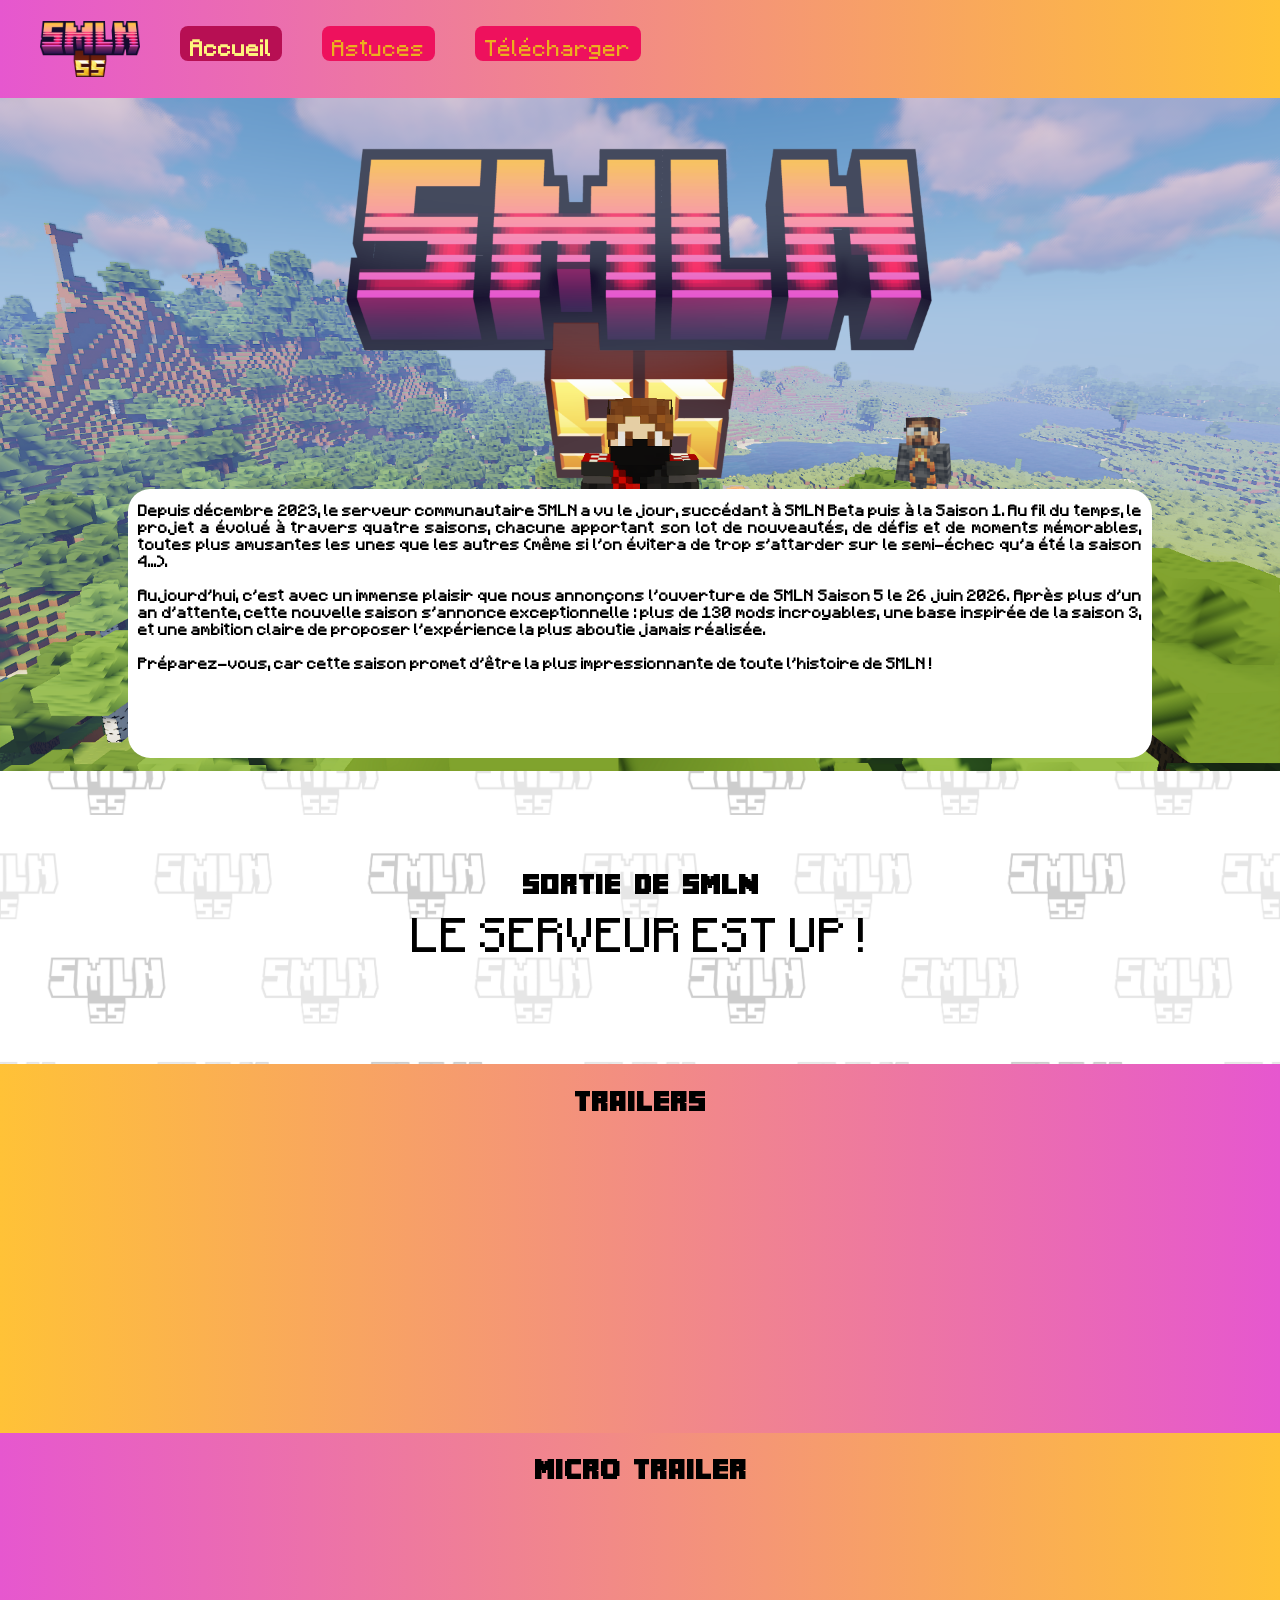
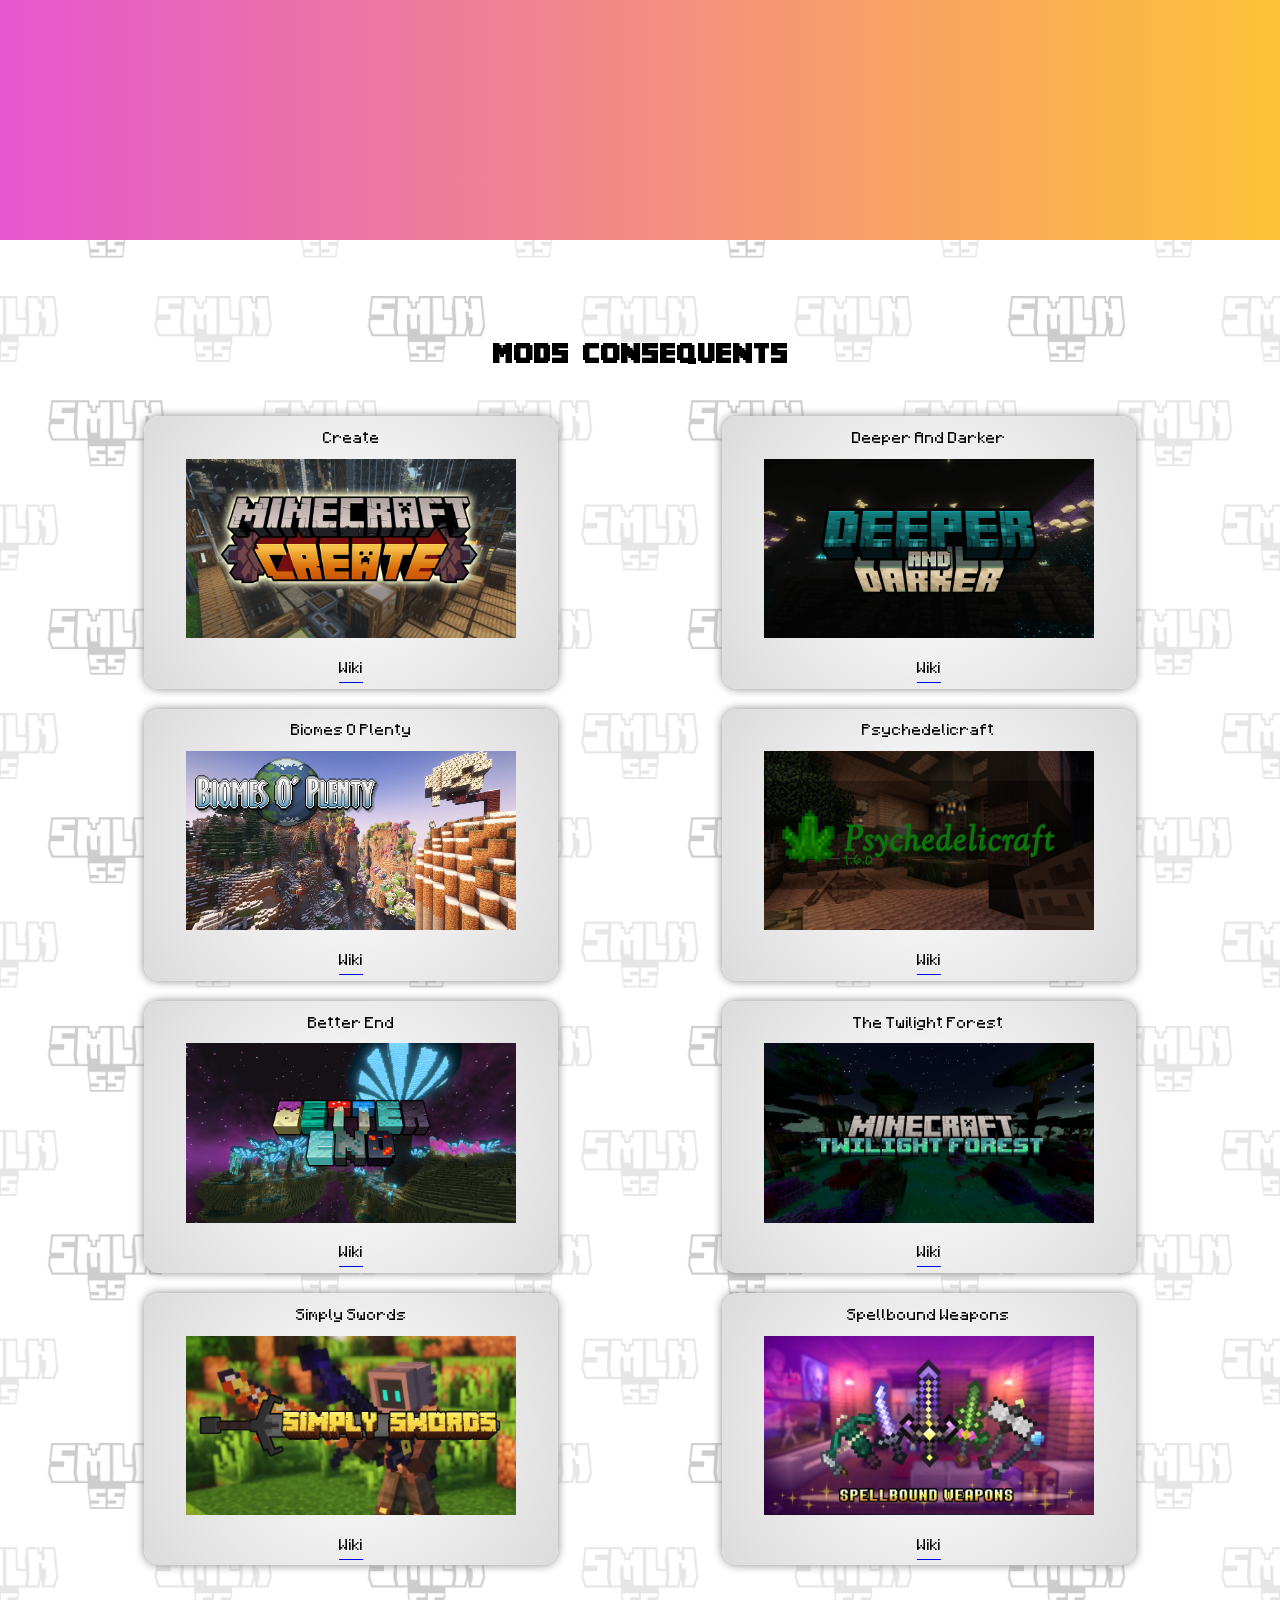
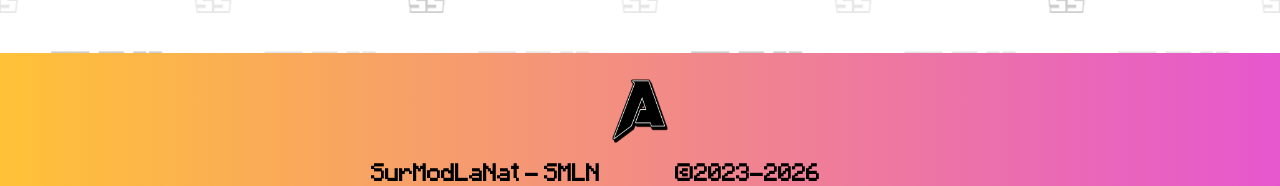
==== index.html @ d4077831 "Add files via upload" ====
<!doctype html>
<html lang="en">
  <head>
    <meta charset="UTF-8" />
    <meta name="viewport" content="width=device-width, initial-scale=1.0" />
    <title>SMLN Saison 5</title>
    <link rel="stylesheet" href="style.css" />
    <link
      rel="apple-touch-icon"
      sizes="180x180"
      href="favicon/apple-touch-icon.png"
    />
    <link
      rel="icon"
      type="image/png"
      sizes="32x32"
      href="favicon/favicon-32x32.png"
    />
    <link
      rel="icon"
      type="image/png"
      sizes="16x16"
      href="favicon/favicon-16x16.png"
    />
    <link rel="manifest" href="favicon/site.webmanifest" />
  </head>
  <body>
    <nav class="menu-container">
      <input type="checkbox" aria-label="Toggle menu" />
      <span></span>
      <span></span>
      <span></span>
      <a href="index.html" class="menu-logo">
        <img src="images/logo.png" alt="SMLN" />
      </a>
      <div class="menu">
        <ul>
          <li>
            <a href="index.html" class="menu-a" id="open"> Accueil </a>
          </li>
          <li>
            <a href="astuces.html" class="menu-a"> Astuces </a>
          </li>
          <li>
            <a href="download.html" class="menu-a"> Télécharger </a>
          </li>
        </ul>
      </div>
    </nav>
    <div>
      <div id="image">
        <img src="images/screenshot.png" alt="SMLN" />
        <section id="middle-section">
          <p id="section-p">
            Depuis décembre 2023, le serveur communautaire SMLN a vu le jour,
            succédant à SMLN Beta puis à la Saison 1. Au fil du temps, le projet
            a évolué à travers quatre saisons, chacune apportant son lot de
            nouveautés, de défis et de moments mémorables, toutes plus amusantes
            les unes que les autres (même si l’on évitera de trop s’attarder sur
            le semi-échec qu’a été la saison 4...).<br /><br />
            Aujourd’hui, c’est avec un immense plaisir que nous annonçons
            l’ouverture de SMLN Saison 5 le 26 juin 2026. Après plus d’un an
            d’attente, cette nouvelle saison s’annonce exceptionnelle : plus de
            130 mods incroyables, une base inspirée de la saison 3, et une
            ambition claire de proposer l’expérience la plus aboutie jamais
            réalisée.<br /><br />
            Préparez-vous, car cette saison promet d’être la plus
            impressionnante de toute l’histoire de SMLN !
          </p>
        </section>
      </div>
      <section>
        <p id="p">Sortie de SMLN</p>
        <p id="timer"></p>
      </section>
      <section id="section-trailer-1"><p id="h1">TRAILERS</p></section>
      <section id="section-trailer-1">
        <iframe 
          class="video-player-1"
          src="https://www.youtube.com/embed/phqjtlTmpck?si=VXYLkGzCsRCHQ8pr" 
          title="YouTube video player"
          frameborder="0"
          allow="
            accelerometer;
            autoplay;
            clipboard-write;
            encrypted-media;
            gyroscope;
            picture-in-picture;
            web-share;
          "
          referrerpolicy="strict-origin-when-cross-origin"
          allowfullscreen
        ></iframe>
        <iframe
          class="video-player-1"
          src="https://www.youtube.com/embed/zi3ByrIvIEU?si=Pbi6oGSlWsdrvHwd"
          title="YouTube video player"
          frameborder="0"
          allow="
            accelerometer;
            autoplay;
            clipboard-write;
            encrypted-media;
            gyroscope;
            picture-in-picture;
            web-share;
          "
          referrerpolicy="strict-origin-when-cross-origin"
          allowfullscreen
        ></iframe>
      </section>
      <section id="section-trailer-2"><p id="h1">MICRO TRAILER</p></section>
      <section id="section-trailer-2">
        <iframe class="video-player-2" src="https://www.youtube.com/embed/tZGKmcWpE2Y" frameborder="0"></iframe>
      </section>
      <section>
        <p id="p2">MODS CONSEQUENTS</p>
        <div class="parent">
          <div class="div1">
            <p class="divp">Create</p>
            <img class="divimg" src="images/1.png" /><a
              target="_blank"
              href="https://create.fandom.com/wiki/Create_Mod_Wiki"
              ><p class="divp">Wiki</p></a
            >
          </div>
          <div class="div2">
            <p class="divp">Deeper And Darker</p>
            <img class="divimg" src="images/2.png" /><a
              target="_blank"
              href="https://www.minecraft-guides.com/mod/deeper-and-darker/"
              ><p class="divp">Wiki</p></a
            >
          </div>
          <div class="div3">
            <p class="divp">Biomes O Plenty</p>
            <img class="divimg" src="images/3.jpg" /><a
              target="_blank"
              href="https://www.minecraft-guides.com/mod/biomes-o-plenty/"
              ><p class="divp">Wiki</p></a
            >
          </div>
          <div class="div4">
            <p class="divp">Psychedelicraft</p>
            <img class="divimg" src="images/4.png" /><a
              target="_blank"
              href="https://minecraft-psychedelicraft.fandom.com/wiki/Minecraft_Psychedelicraft_Wiki"
              ><p class="divp">Wiki</p></a
            >
          </div>
          <div class="div5">
            <p class="divp">Better End</p>
            <img class="divimg" src="images/5.png" /><a
              target="_blank"
              href="https://better-end-mod.fandom.com/wiki/Better_End_mod_Wiki"
              ><p class="divp">Wiki</p></a
            >
          </div>
          <div class="div6">
            <p class="divp">The Twilight Forest</p>
            <img class="divimg" src="images/6.png" /><a
              target="_blank"
              href="https://hexxit.fandom.com/wiki/Twilight_Forest"
              ><p class="divp">Wiki</p></a
            >
          </div>
          <div class="div7">
            <p class="divp">Simply Swords</p>
            <img class="divimg" src="images/7.png" /><a
              target="_blank"
              href="https://www.minecraft-guides.com/mod/simply-swords"
              ><p class="divp">Wiki</p></a
            >
          </div>
          <div class="div8">
            <p class="divp">Spellbound Weapons</p>
            <img class="divimg" src="images/8.png" /><a
              target="_blank"
              href="https://github.com/limesplatus/Spellbound-Weapons/wiki"
              ><p class="divp">Wiki</p></a
            >
          </div>
        </div>
        </br></br></br></br>
      </section>
      <section id="footer">
        <a target="_blank" href="https://discordapp.com/users/796791358878253088"><img id="img-footer" src="images/aliro.png"/></a>
        <h2>SurModLaNat - SMLN               ©2023-2026                  </h1>
      </section>
    </div>
  </body>
  <script src="script.js"></script>
</html>
---- style.css ----
@font-face {
  font-family: "Minecraftia";
  src: url(fonts/Minecraftia-Regular.ttf);
}

@font-face {
  font-family: "Minecrafter";
  src: url(fonts/Minecrafter.Reg.ttf);
}

body {
  overflow-x: hidden;
  font-family: Minecraftia;
  margin: 0;
  background-image: url(images/background.png);
  background-size: 50%;
  background-repeat: repeat;
}

.menu-container {
  position: relative;
  display: flex;
  align-items: center;
  background: #e657cf;
  background: linear-gradient(
    90deg,
    rgba(230, 87, 207, 1) 0%,
    rgba(255, 194, 55, 1) 100%
  );
  color: #ecaf1f;
  padding: 20px;
  z-index: 1;
  -webkit-user-select: none;
  user-select: none;
  box-sizing: border-box;
}

.menu-logo {
  line-height: 0;
  margin: 0 20px;
}

.menu-logo img {
  max-height: 60px;
  max-width: 100px;
  flex-shrink: 0;
}

.menu-a {
  text-decoration: none;
  color: #ecaf1f;
  transition: color 0.3s ease;
  background-color: #ee115d;
  padding: 10px;
  padding-bottom: 0px;
  border-radius: 8px;
  font-family: Minecraftia;
  font-size: 18px;
  width: 100px;
}

.menu-a:hover {
  color: #fdf47d;
  background-color: #b70f53;
  transform: scale(1.2);
  transition: 0.5s;
  font-weight: 1000;
}

#open {
  color: #fdf47d;
  background-color: #b70f53;
  transform: scale(1.2);
  transition: 0.5s;
  font-weight: 1000;
}

.menu-container input {
  display: block;
  width: 35px;
  height: 25px;
  margin: 0;
  position: absolute;
  cursor: pointer;
  opacity: 0; /* hide this */
  z-index: 2; /* and place it over the hamburger */
  -webkit-touch-callout: none;
}

/* Burger menu */
.menu-container span {
  display: block;
  width: 33px;
  height: 4px;
  margin-bottom: 5px;
  position: relative;
  background: #150b2d;
  border-radius: 3px;
  z-index: 1;
  transform-origin: 4px 0px;
  transition:
    transform 0.5s cubic-bezier(0.77, 0.2, 0.05, 1),
    background 0.5s cubic-bezier(0.77, 0.2, 0.05, 1),
    opacity 0.55s ease;
}

.menu-container span:first-child {
  transform-origin: 0% 0%;
}

.menu-container span:nth-child(3) {
  transform-origin: 0% 100%;
}

.menu-container input:checked ~ span {
  opacity: 1;
  transform: rotate(45deg) translate(3px, -1px);
  background: #150b2d;
}

.menu-container input:checked ~ span:nth-child(4) {
  opacity: 0;
  transform: rotate(0deg) scale(0.2, 0.2);
}

.menu-container input:checked ~ span:nth-child(3) {
  transform: rotate(-45deg) translate(-5px, 11px);
}

.menu ul {
  list-style: none;
}

.menu li {
  padding: 10px 0;
}

/* mobile styles */
@media only screen and (max-width: 767px) {
  .menu-container {
    flex-direction: column;
    align-items: flex-end;
  }

  .menu-logo {
    position: absolute;
    left: 0;
    top: 50%;
    transform: translateY(-50%);
  }

  .menu-logo img {
    max-height: 30px;
  }

  .menu {
    position: absolute;
    box-sizing: border-box;
    width: 300px;
    right: -300px;
    top: 0;
    margin: -20px;
    padding: 15px 10px 10px;
    background: #ecaf1f;
    -webkit-font-smoothing: antialiased;
    /* to stop flickering of text in safari */
    transform-origin: 0% 0%;
    transform: translateX(0%);
    transition: transform 0.5s cubic-bezier(0.77, 0.2, 0.05, 1);
    border-radius: 10px;
  }

  .menu-container input:checked ~ .menu {
    transform: translateX(-100%);
  }
}

/* desktop styles */
@media only screen and (min-width: 768px) {
  .menu-container {
    width: 100%;
  }

  .menu-container a {
    color: #ecaf1f;
  }

  .menu-container input {
    display: none;
  }

  /* Burger menu */
  .menu-container span {
    display: none;
  }

  .menu {
    position: relative;
    width: 100%;
    display: flex;
    justify-content: space-between;
  }

  .menu ul {
    display: flex;
    padding: 0;
  }

  .menu li {
    padding: 0 20px;
  }

  #middle-section {
    border-radius: 1.4em;
  }

  #middle-section2 {
    border-radius: 1.4em;
  }
}
/*NAV BAR ------------------------------------------------------------------ */

#image {
  position: relative;
}

#image img {
  width: 100%;
  display: block;
}

#middle-section {
  width: 80%;
  height: 40%;
  margin-top: -22%;
  margin-left: 10%;
  background-color: white;
  position: absolute;
}

#image2 {
  position: relative;
}

#image2 img {
  width: 100%;
  display: block;
}

#middle-section2 {
  width: 80%;
  height: 40%;
  margin-top: -15%;
  margin-left: 10%;
  background-color: white;
  position: absolute;
}

#section-p {
  font-size: 1vw;
  font-family: Minecraftia;
  font-weight: 1000;
  padding-left: 1%;
  padding-right: 1%;
  text-align: justify;
}

#section-p2 {
  margin-top: 3%;
  font-size: 4vw;
  font-family: Minecrafter;
  font-weight: 1000;
  padding-left: 1%;
  padding-right: 1%;
  text-align: center;
}

#p {
  font-family: Minecrafter;
  text-align: center;
  font-size: 2vw;
  margin-bottom: 1%;
  margin-top: 8%;
}

#p2 {
  font-family: Minecrafter;
  text-align: center;
  font-size: 2vw;
  margin-bottom: 4%;
  margin-top: 8%;
}

#timer {
  font-family: Minecraftia;
  text-align: center;
  font-size: 3vw;
  margin-top: 0px;
  margin-bottom: 8%;
}

.video-player-1 {
  width: 30%;
  height: 17vw;
  margin-right: auto;
  margin-left: auto;
  margin-top: 0%;
  margin-bottom: 5%;
}
.video-player-2 {
  width: 11%;
  height: 20vw;
  margin-right: auto;
  margin-left: auto;
  margin-top: 0%;
  margin-bottom: 5%;
}
#section-trailer-1 {
  align-items: space-around;
  position: relative;
  background: #e657cf;
  background: linear-gradient(
    270deg,
    rgba(230, 87, 207, 1) 0%,
    rgba(255, 194, 55, 1) 100%
  );
  display: flex;
  justify-content: center;
  align-items: center;
}

#section-trailer-2 {
  align-items: space-around;
  position: relative;
  background: #e657cf;
  background: linear-gradient(
    90deg,
    rgba(230, 87, 207, 1) 0%,
    rgba(255, 194, 55, 1) 100%
  );
  display: flex;
  justify-content: center;
  align-items: center;
}

#h1 {
  font-family: Minecrafter;
  margin-bottom: 3%;
  font-size: 2vw;
}

h1 {
  margin-bottom: 3%;
  font-size: 1.5vw;
}
h2 {
  margin-bottom: 3%;
  font-size: 1.5vw;
  margin-bottom: 0%;
  text-align: center;
}

.parent {
  display: grid;
  grid-template-columns: repeat(9, 1fr);
  grid-template-rows: repeat(16, 1.2fr);
  gap: 20px;
}

.div1 {
  grid-column: span 3 / span 3;
  grid-row: span 4 / span 4;
  grid-column-start: 2;
  background: #ffffff;
  background: radial-gradient(
    circle,
    rgba(255, 255, 255, 1) 0%,
    rgba(219, 219, 219, 1) 100%
  );
  -webkit-box-shadow: 0px 0px 10px 0px #878787;
  box-shadow: 0px 0px 10px 0px #878787;
  border-radius: 15px;
  text-decoration: none;
}

.div2 {
  grid-column: span 3 / span 3;
  grid-row: span 4 / span 4;
  grid-column-start: 6;
  background: #ffffff;
  background: radial-gradient(
    circle,
    rgba(255, 255, 255, 1) 0%,
    rgba(219, 219, 219, 1) 100%
  );
  -webkit-box-shadow: 0px 0px 10px 0px #878787;
  box-shadow: 0px 0px 10px 0px #878787;
  border-radius: 15px;
  text-decoration: none;
}

.div3 {
  grid-column: span 3 / span 3;
  grid-row: span 4 / span 4;
  grid-column-start: 2;
  grid-row-start: 5;
  background: #ffffff;
  background: radial-gradient(
    circle,
    rgba(255, 255, 255, 1) 0%,
    rgba(219, 219, 219, 1) 100%
  );
  -webkit-box-shadow: 0px 0px 10px 0px #878787;
  box-shadow: 0px 0px 10px 0px #878787;
  border-radius: 15px;
  text-decoration: none;
}

.div4 {
  grid-column: span 3 / span 3;
  grid-row: span 4 / span 4;
  grid-column-start: 6;
  grid-row-start: 5;
  background: #ffffff;
  background: radial-gradient(
    circle,
    rgba(255, 255, 255, 1) 0%,
    rgba(219, 219, 219, 1) 100%
  );
  -webkit-box-shadow: 0px 0px 10px 0px #878787;
  box-shadow: 0px 0px 10px 0px #878787;
  border-radius: 15px;
  text-decoration: none;
}

.div5 {
  grid-column: span 3 / span 3;
  grid-row: span 4 / span 4;
  grid-column-start: 2;
  grid-row-start: 9;
  background: #ffffff;
  background: radial-gradient(
    circle,
    rgba(255, 255, 255, 1) 0%,
    rgba(219, 219, 219, 1) 100%
  );
  -webkit-box-shadow: 0px 0px 10px 0px #878787;
  box-shadow: 0px 0px 10px 0px #878787;
  border-radius: 15px;
  text-decoration: none;
}

.div6 {
  grid-column: span 3 / span 3;
  grid-row: span 4 / span 4;
  grid-column-start: 6;
  grid-row-start: 9;
  background: #ffffff;
  background: radial-gradient(
    circle,
    rgba(255, 255, 255, 1) 0%,
    rgba(219, 219, 219, 1) 100%
  );
  -webkit-box-shadow: 0px 0px 10px 0px #878787;
  box-shadow: 0px 0px 10px 0px #878787;
  border-radius: 15px;
  text-decoration: none;
}

.div7 {
  grid-column: span 3 / span 3;
  grid-row: span 4 / span 4;
  grid-column-start: 2;
  grid-row-start: 13;
  background: #ffffff;
  background: radial-gradient(
    circle,
    rgba(255, 255, 255, 1) 0%,
    rgba(219, 219, 219, 1) 100%
  );
  -webkit-box-shadow: 0px 0px 10px 0px #878787;
  box-shadow: 0px 0px 10px 0px #878787;
  border-radius: 15px;
  text-decoration: none;
}

.div8 {
  grid-column: span 3 / span 3;
  grid-row: span 4 / span 4;
  grid-column-start: 6;
  grid-row-start: 13;
  background: #ffffff;
  background: radial-gradient(
    circle,
    rgba(255, 255, 255, 1) 0%,
    rgba(219, 219, 219, 1) 100%
  );
  -webkit-box-shadow: 0px 0px 10px 0px #878787;
  box-shadow: 0px 0px 10px 0px #878787;
  border-radius: 15px;
  text-decoration: none;
}

.divp {
  text-align: center;
  font-size: 1vw;
  text-decoration: none;
  color: black;
  text-decoration: none;
}

.divimg {
  display: flex;
  margin-left: auto;
  margin-right: auto;
  margin-bottom: 5%;
  height: 14vw;
  width: 80%;
}

#footer {
  align-items: space-around;
  position: relative;
  background: #e657cf;
  background: linear-gradient(
    270deg,
    rgba(230, 87, 207, 1) 0%,
    rgba(255, 194, 55, 1) 100%
  );
}

#img-footer {
  padding-top: 2%;
  display: flex;
  margin-left: auto;
  margin-right: auto;
  height: 5vw;
}

.parenta {
  display: grid;
  grid-template-columns: repeat(9, 1fr);
  grid-template-rows: repeat(20, 1.2fr);
  gap: 20px;
}

.div0a {
  grid-column: span 5 / span 5;
  grid-row: span 2 / span 2;
  grid-column-start: 3;
  background: #E657CF;
  background: linear-gradient(225deg,rgba(230, 87, 207, 1) 0%, rgba(255, 194, 55, 1) 100%);
  -webkit-box-shadow: 0px 0px 10px 0px #878787;
  box-shadow: 0px 0px 10px 0px #878787;
  border-radius: 15px;
  text-decoration: none;
}

.div1a {
  grid-column: span 5 / span 5;
  grid-row: span 2 / span 2;
  grid-column-start: 3;
  grid-row-start: 3;
  background: #E657CF;
  background: linear-gradient(45deg,rgba(230, 87, 207, 1) 0%, rgba(255, 194, 55, 1) 100%);
  -webkit-box-shadow: 0px 0px 10px 0px #878787;
  box-shadow: 0px 0px 10px 0px #878787;
  border-radius: 15px;
  text-decoration: none;
}

.div2a {
  grid-column: span 5 / span 5;
  grid-row: span 2 / span 2;
  grid-column-start: 3;
  grid-row-start: 5;
  background: #E657CF;
  background: linear-gradient(225deg, rgba(230, 87, 207, 1) 0%, rgba(255, 194, 55, 1) 100%);
  -webkit-box-shadow: 0px 0px 10px 0px #878787;
  box-shadow: 0px 0px 10px 0px #878787;
  border-radius: 15px;
  text-decoration: none;
}

.div3a {
  grid-column: span 5 / span 5;
  grid-row: span 2 / span 2;
  grid-column-start: 3;
  grid-row-start: 7;
  background: #E657CF;
  background: linear-gradient(45deg,rgba(230, 87, 207, 1) 0%, rgba(255, 194, 55, 1) 100%);
  -webkit-box-shadow: 0px 0px 10px 0px #878787;
  box-shadow: 0px 0px 10px 0px #878787;
  border-radius: 15px;
  text-decoration: none;
}

.div4a {
  grid-column: span 5 / span 5;
  grid-row: span 2 / span 2;
  grid-column-start: 3;
  grid-row-start: 9;
  background: #E657CF;
  background: linear-gradient(225deg,rgba(230, 87, 207, 1) 0%, rgba(255, 194, 55, 1) 100%);
  -webkit-box-shadow: 0px 0px 10px 0px #878787;
  box-shadow: 0px 0px 10px 0px #878787;
  border-radius: 15px;
  text-decoration: none;
}

.div5a {
  grid-column: span 5 / span 5;
  grid-row: span 2 / span 2;
  grid-column-start: 3;
  grid-row-start: 11;
  background: #E657CF;
  background: linear-gradient(45deg,rgba(230, 87, 207, 1) 0%, rgba(255, 194, 55, 1) 100%);
  -webkit-box-shadow: 0px 0px 10px 0px #878787;
  box-shadow: 0px 0px 10px 0px #878787;
  border-radius: 15px;
  text-decoration: none;
}

.div6a {
  grid-column: span 5 / span 5;
  grid-row: span 2 / span 2;
  grid-column-start: 3;
  grid-row-start: 13;
  background: #E657CF;
  background: linear-gradient(225deg,rgba(230, 87, 207, 1) 0%, rgba(255, 194, 55, 1) 100%);
  -webkit-box-shadow: 0px 0px 10px 0px #878787;
  box-shadow: 0px 0px 10px 0px #878787;
  border-radius: 15px;
  text-decoration: none;
}

.div7a {
  grid-column: span 5 / span 5;
  grid-row: span 2 / span 2;
  grid-column-start: 3;
  grid-row-start: 15;
  background: #E657CF;
  background: linear-gradient(45deg,rgba(230, 87, 207, 1) 0%, rgba(255, 194, 55, 1) 100%);
  -webkit-box-shadow: 0px 0px 10px 0px #878787;
  box-shadow: 0px 0px 10px 0px #878787;
  border-radius: 15px;
  text-decoration: none;
}

.div8a {
  grid-column: span 5 / span 5;
  grid-row: span 2 / span 2;
  grid-column-start: 3;
  grid-row-start: 17;
  background: #8B8B8B;
  background: linear-gradient(225deg, rgba(139, 139, 139, 1) 0%, rgba(204, 204, 204, 1) 100%);
  -webkit-box-shadow: 0px 0px 10px 0px #878787;
  box-shadow: 0px 0px 10px 0px #878787;
  border-radius: 15px;
  text-decoration: none;
}

.div9a {
  grid-column: span 5 / span 5;
  grid-row: span 2 / span 2;
  grid-column-start: 3;
  grid-row-start: 19;
  background: #8B8B8B;
  background: linear-gradient(45deg, rgba(139, 139, 139, 1) 0%, rgba(204, 204, 204, 1) 100%);
  -webkit-box-shadow: 0px 0px 10px 0px #878787;
  box-shadow: 0px 0px 10px 0px #878787;
  border-radius: 15px;
  text-decoration: none;
}

#back-button{
  text-decoration: none;
  color: #ecaf1f;
  transition: color 0.3s ease;
  background-color: #ee115d;
  padding: 10px;
  padding-bottom: 0px;
  margin-right: auto;
  margin-left: auto;
  border-radius: 8px;
  border: 0px;
  font-family: Minecraftia;
  font-size: 18px;
  width: 300px;
  height: 100px;
}

.center {
  display: flex;
  justify-content: center;
}

#back-button:hover {
  color: #fdf47d;
  background-color: #b70f53;
  transform: scale(1.2);
  transition: 0.5s;
  font-weight: 1000;
}

.divp404 {
  text-align: center;
  font-size: 2vw;
  text-decoration: none;
  color: black;
  text-decoration: none;
}

.parentb {
  display: grid;
  grid-template-columns: repeat(9, 1fr);
  grid-template-rows: repeat(6, 1.2fr);
  gap: 20px;
}

.div0b {
  grid-column: span 5 / span 5;
  grid-row: span 2 / span 2;
  grid-column-start: 3;
  background: #E657CF;
  background: linear-gradient(225deg,rgba(230, 87, 207, 1) 0%, rgba(255, 194, 55, 1) 100%);
  -webkit-box-shadow: 0px 0px 10px 0px #878787;
  box-shadow: 0px 0px 10px 0px #878787;
  border-radius: 15px;
  text-decoration: none;
}

.div1b {
  grid-column: span 5 / span 5;
  grid-row: span 2 / span 2;
  grid-column-start: 3;
  grid-row-start: 3;
  background: #E657CF;
  background: linear-gradient(45deg,rgba(230, 87, 207, 1) 0%, rgba(255, 194, 55, 1) 100%);
  -webkit-box-shadow: 0px 0px 10px 0px #878787;
  box-shadow: 0px 0px 10px 0px #878787;
  border-radius: 15px;
  text-decoration: none;
}

.div2b {
  grid-column: span 5 / span 5;
  grid-row: span 2 / span 2;
  grid-column-start: 3;
  grid-row-start: 5;
  background: #E657CF;
  background: linear-gradient(225deg, rgba(230, 87, 207, 1) 0%, rgba(255, 194, 55, 1) 100%);
  -webkit-box-shadow: 0px 0px 10px 0px #878787;
  box-shadow: 0px 0px 10px 0px #878787;
  border-radius: 15px;
  text-decoration: none;
}
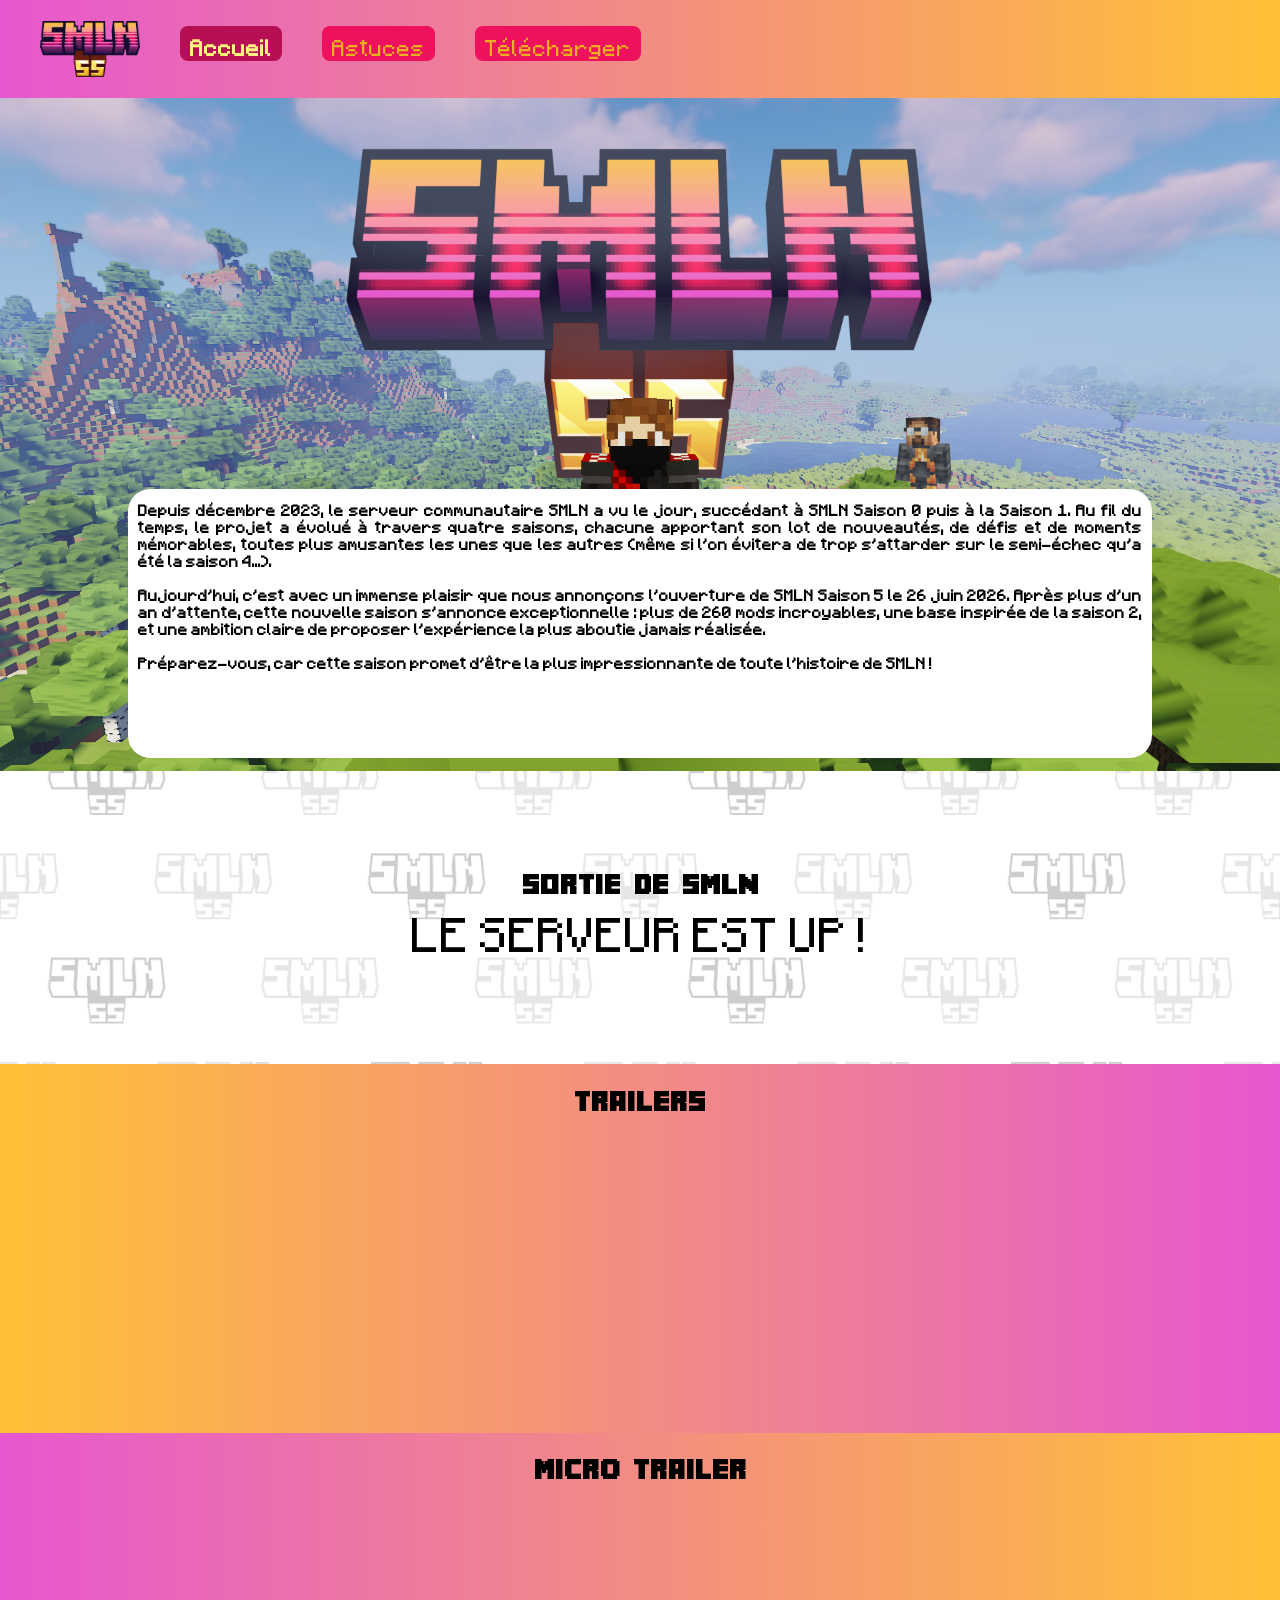
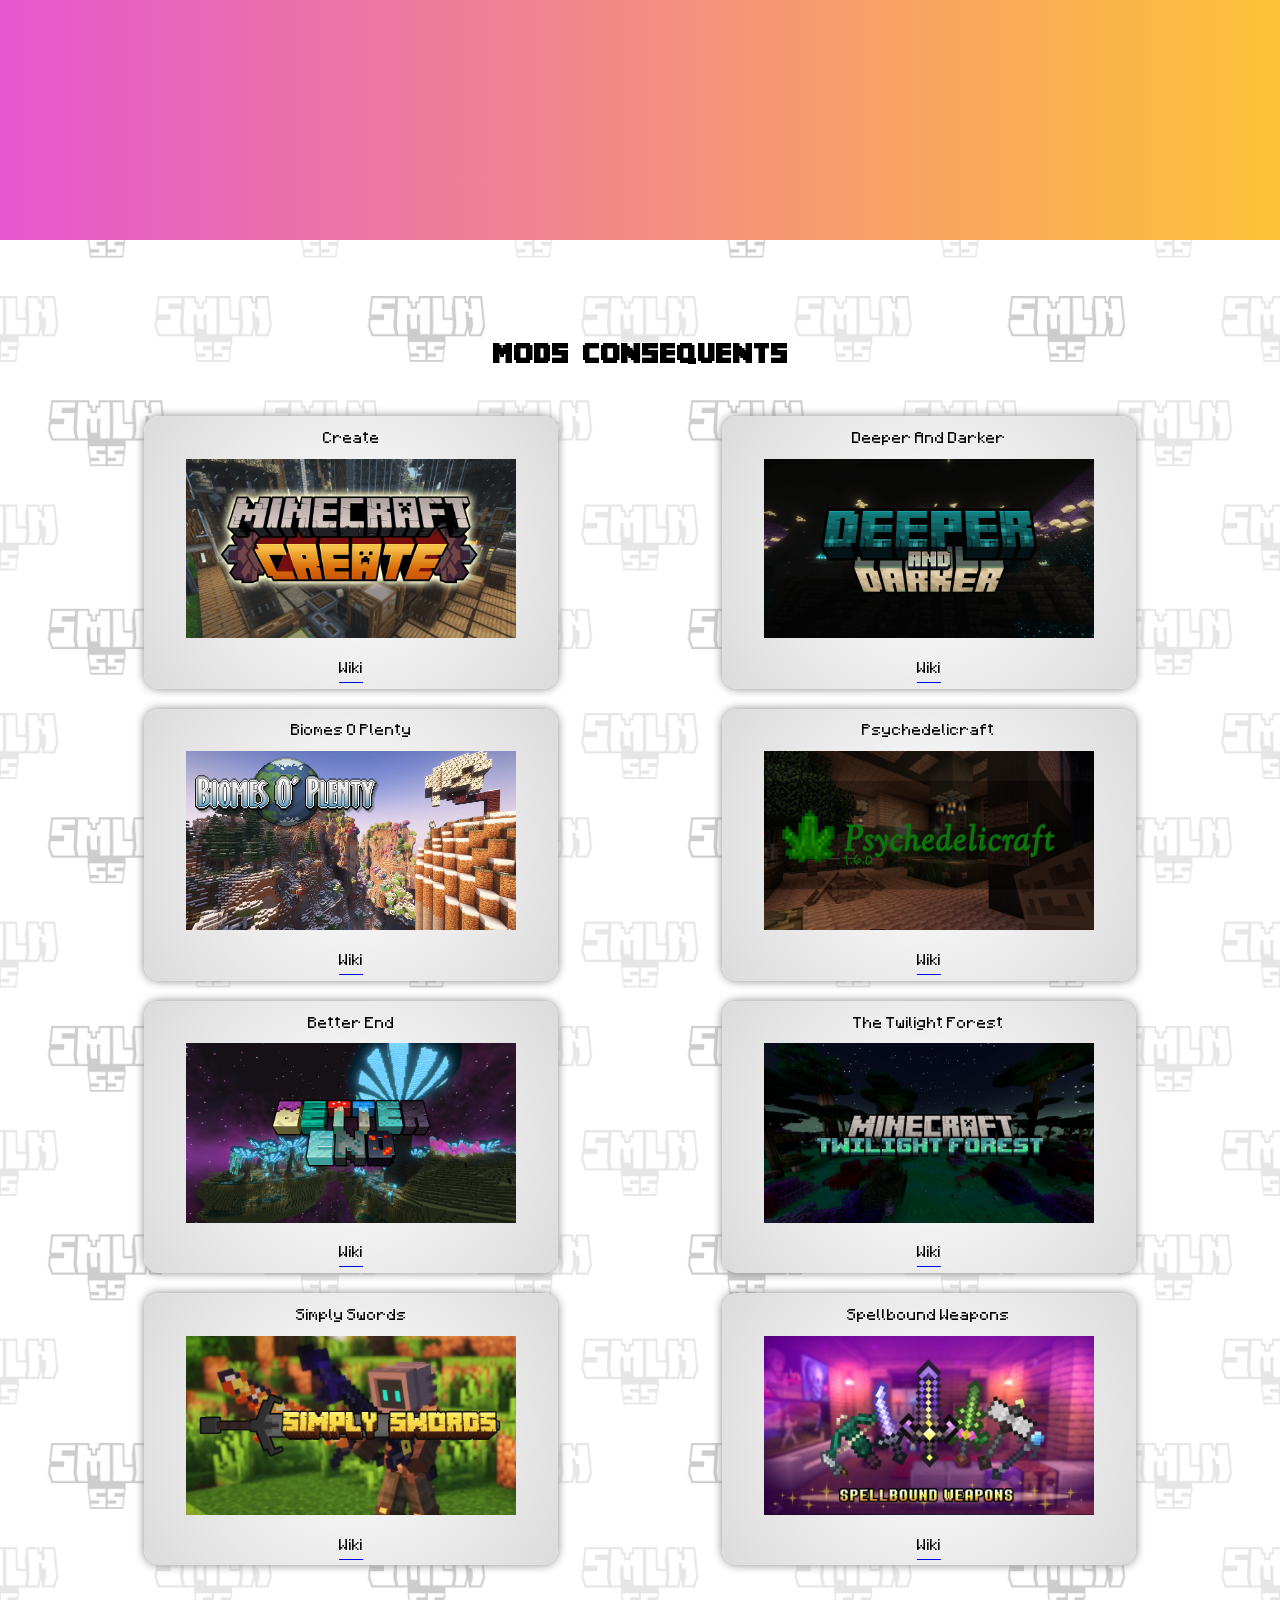
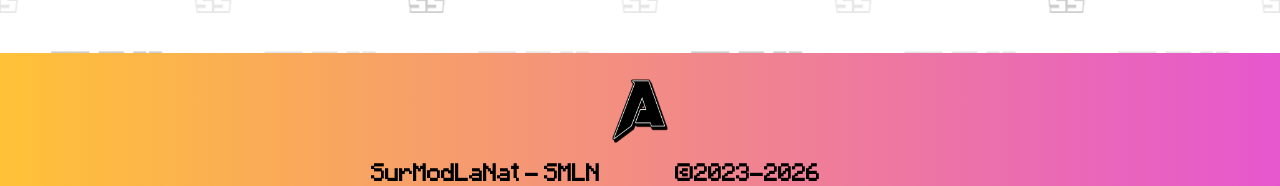
==== commit 704b8efe: "Add files via upload" ====
--- a/index.html
+++ b/index.html
@@ -53,7 +53,7 @@
         <section id="middle-section">
           <p id="section-p">
             Depuis décembre 2023, le serveur communautaire SMLN a vu le jour,
-            succédant à SMLN Beta puis à la Saison 1. Au fil du temps, le projet
+            succédant à SMLN Saison 0 puis à la Saison 1. Au fil du temps, le projet
             a évolué à travers quatre saisons, chacune apportant son lot de
             nouveautés, de défis et de moments mémorables, toutes plus amusantes
             les unes que les autres (même si l’on évitera de trop s’attarder sur
@@ -61,7 +61,7 @@
             Aujourd’hui, c’est avec un immense plaisir que nous annonçons
             l’ouverture de SMLN Saison 5 le 26 juin 2026. Après plus d’un an
             d’attente, cette nouvelle saison s’annonce exceptionnelle : plus de
-            130 mods incroyables, une base inspirée de la saison 3, et une
+            260 mods incroyables, une base inspirée de la saison 2, et une
             ambition claire de proposer l’expérience la plus aboutie jamais
             réalisée.<br /><br />
             Préparez-vous, car cette saison promet d’être la plus
